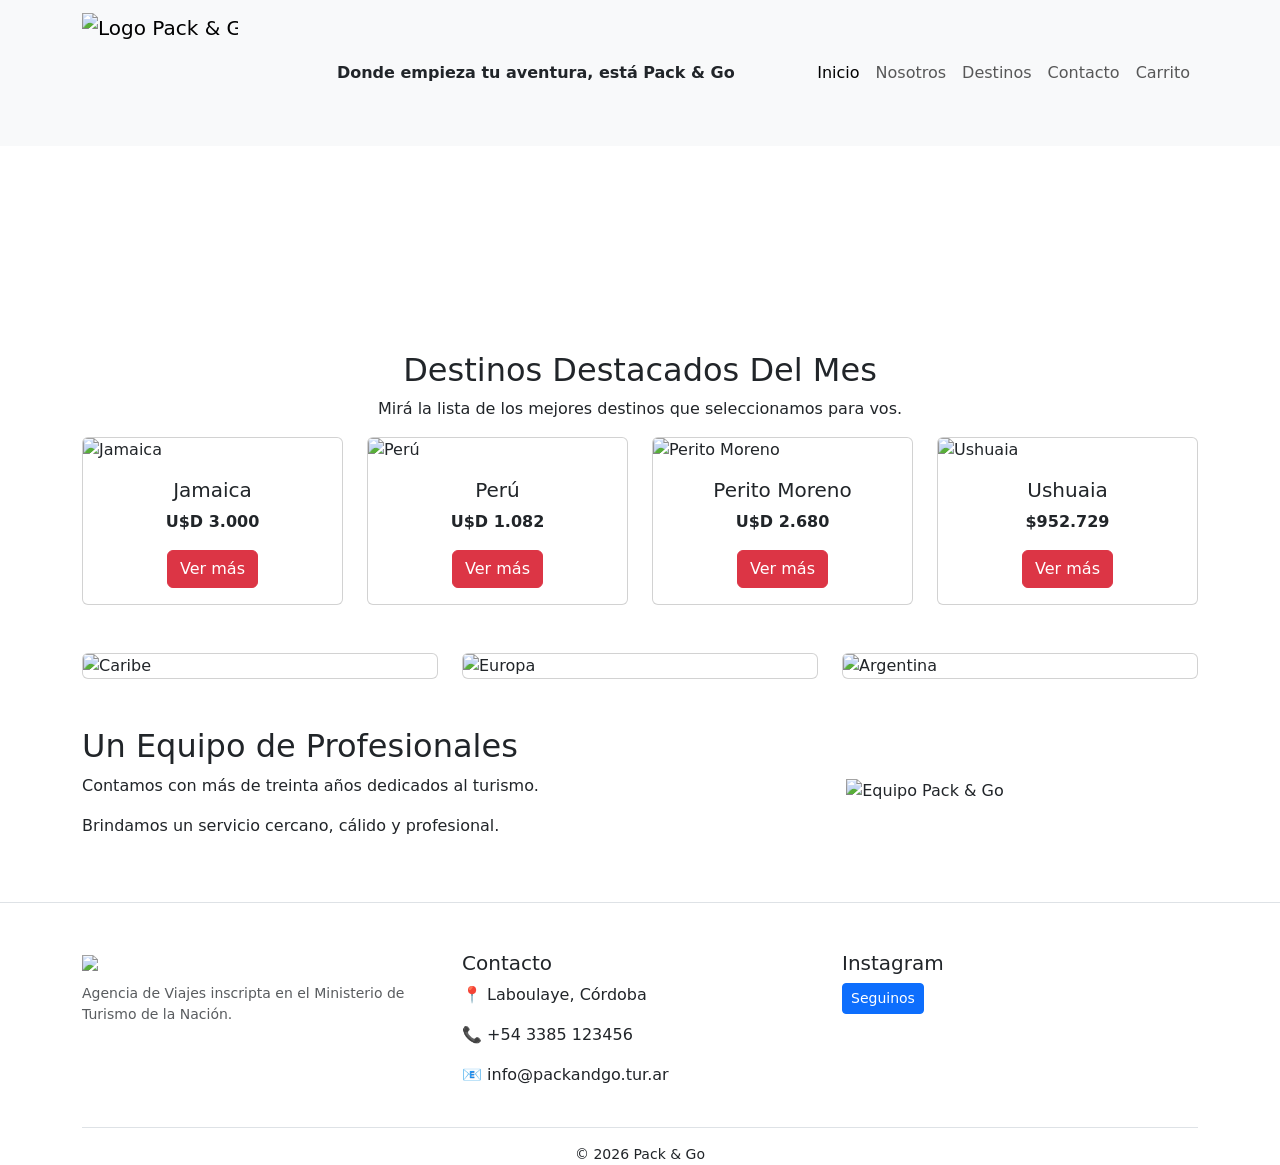
==== index.html @ 4c60fd8f "mover index a root" ====
<!DOCTYPE html>
<html lang="es">
<head>
  <meta charset="UTF-8">
  <meta name="viewport" content="width=device-width, initial-scale=1.0">
  <title>Inicio</title>

  <link href="https://cdn.jsdelivr.net/npm/bootstrap@5.3.3/dist/css/bootstrap.min.css" rel="stylesheet">
<link rel="stylesheet" href="css/style.css">
</head>

<body>
<nav class="navbar navbar-expand-lg navbar-light bg-light">
  <div class="container">
    
    <a class="navbar-brand d-flex align-items-center" href="inicio.html">
      <img src="LOGOVIAJE.png" alt="Logo Pack & Go" style="height: 120px;" class="me-2">
    </a>

    <div class="text-center w-100">
      <span class="fw-bold">Donde empieza tu aventura, está Pack & Go</span>
    </div>

    <button class="navbar-toggler" type="button" data-bs-toggle="collapse"
      data-bs-target="#navbarNavDropdown">
      <span class="navbar-toggler-icon"></span>
    </button>

    <div class="collapse navbar-collapse" id="navbarNavDropdown">
      <ul class="navbar-nav ms-auto">

        <li class="nav-item">
          <a class="nav-link active" href="inicio.html">Inicio</a>
        </li>

        <li class="nav-item">
          <a class="nav-link" href="Nosotros.html">
            Nosotros
          </a>
        </li>

        <li class="nav-item">
          <a class="nav-link" href="destinos.html" >
            Destinos
          </a>
        </li>

        <li class="nav-item">
          <a class="nav-link" href="Contactanos.html" >
            Contacto
          </a>
        </li>

      <li class="nav-item">
          <a class="nav-link" href="carrito.html">Carrito</a>
        </li>

      </ul>
    </div>
  </div>
</nav>

<div class="video-container">
  <video autoplay muted loop>
    <source src="Video Horizontal Argentina Paisajes 25 de mayo Fecha Patria.mp4" type="video/mp4">
  </video>
</div>

<section class="container my-5">
  <h2 class="text-center">Destinos Destacados Del Mes</h2>
  <p class="text-center">Mirá la lista de los mejores destinos que seleccionamos para vos.</p>

  <div class="row row-cols-1 row-cols-md-4 g-4">

    <div class="col">
      <div class="card h-100">
        <img src="jamaica.jpeg" class="card-img-top" alt="Jamaica">
        <div class="card-body text-center">
          <h5 class="card-title">Jamaica</h5>
          <p class="fw-bold">U$D 3.000</p>
          <a href="destinos.html" class="btn btn-danger" >Ver más</a>
        </div>
      </div>
    </div>

    <div class="col">
      <div class="card h-100">
        <img src="peru.jpeg" class="card-img-top" alt="Perú">
        <div class="card-body text-center">
          <h5 class="card-title">Perú</h5>
          <p class="fw-bold">U$D 1.082</p>
          <a href="destinos.html" class="btn btn-danger" >Ver más</a>
        </div>
      </div>
    </div>

    <div class="col">
      <div class="card h-100">
        <img src="peritomoreno.jpeg" class="card-img-top" alt="Perito Moreno">
        <div class="card-body text-center">
          <h5 class="card-title">Perito Moreno</h5>
          <p class="fw-bold">U$D 2.680</p>
          <a href="destinos.html" class="btn btn-danger" >Ver más</a>
        </div>
      </div>
    </div>

    <div class="col">
      <div class="card h-100">
        <img src="ushuaia.jpeg" class="card-img-top" alt="Ushuaia">
        <div class="card-body text-center">
          <h5 class="card-title">Ushuaia</h5>
          <p class="fw-bold">$952.729</p>
          <a href="destinos.html" class="btn btn-danger" >Ver más</a>
        </div>
      </div>
    </div>

  </div>
</section>

<section class="container my-5">
  <div class="row g-4">

    <div class="col-md-4">
      <div class="card">
        <img src="puntacana.jpeg" class="card-img" alt="Caribe">
      </div>
    </div>

    <div class="col-md-4">
      <div class="card">
        <img src="roma.jfif" class="card-img" alt="Europa">
      </div>
    </div>

    <div class="col-md-4"> 
      <div class="card">
        <img src="bariloche.jpeg" class="card-img" alt="Argentina">
      </div>
    </div>

  </div>
</section>
<section class="container my-5">
  <div class="row align-items-center">
    <div class="col-md-6">
      <h2>Un Equipo de Profesionales</h2>
      <p>Contamos con más de treinta años dedicados al turismo.</p>
      <p>Brindamos un servicio cercano, cálido y profesional.</p>
    </div>

    <div class="col-md-6 text-center">
      <img src="equipo.png" class="img-fluid img-equipo" alt="Equipo Pack & Go">
    </div>
  </div>
</section>  

<footer class="bg-white border-top pt-5">
  <div class="container">
    <div class="row">

      <div class="col-md-4 mb-4">
        <img src="LOGOVIAJE.png" style="max-width: 160px;">
        <p class="small text-muted mt-2">
          Agencia de Viajes inscripta en el Ministerio de Turismo de la Nación.
        </p>
      </div>

      <div class="col-md-4 mb-4">
        <h5>Contacto</h5>
        <p>📍 Laboulaye, Córdoba</p>
        <p>📞 +54 3385 123456</p>
        <p>📧 info@packandgo.tur.ar</p>
      </div>

      <div class="col-md-4 mb-4">
        <h5>Instagram</h5>
        <a href="#" class="btn btn-primary btn-sm">Seguinos</a>
      </div>
    </div>

    <div class="text-center border-top pt-3 small">
      © 2026 Pack & Go
    </div>
  </div>
</footer>

<script src="https://cdn.jsdelivr.net/npm/bootstrap@5.3.3/dist/js/bootstrap.bundle.min.js"></script>

</body>
</html>
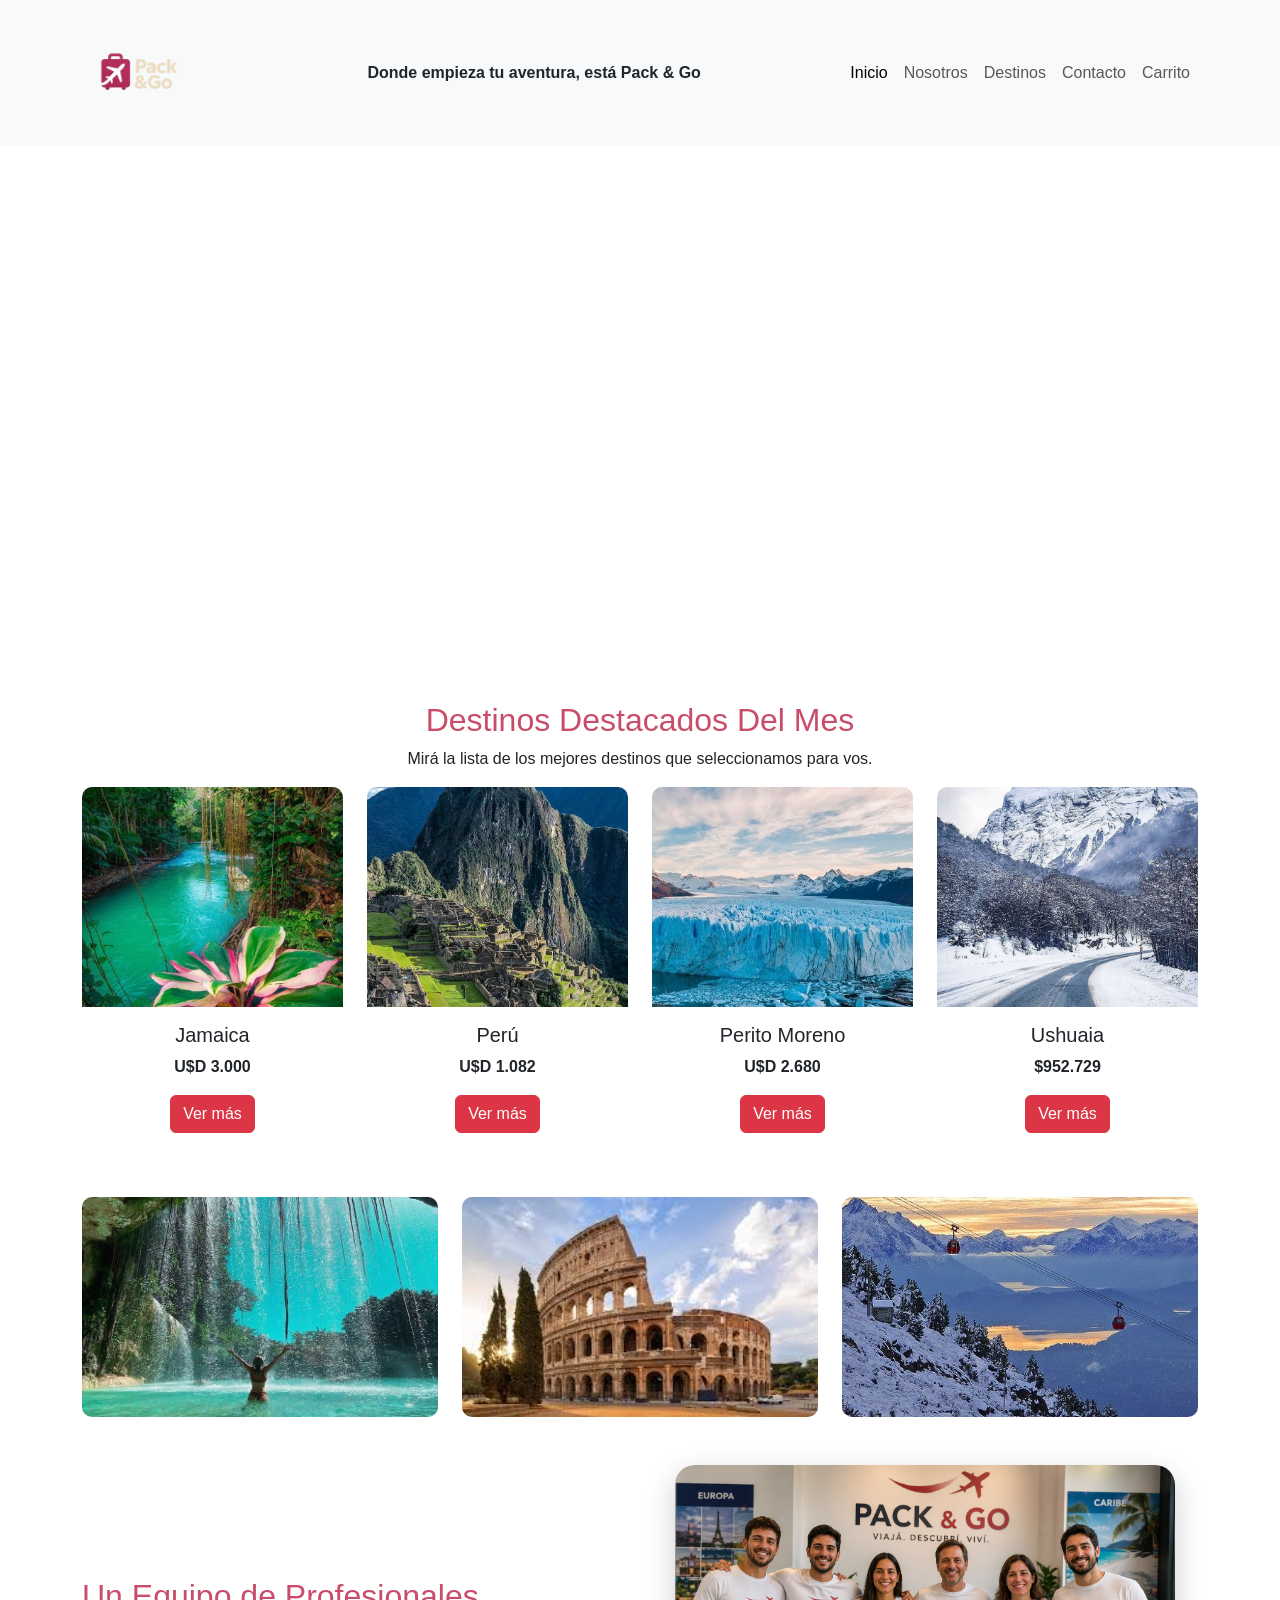
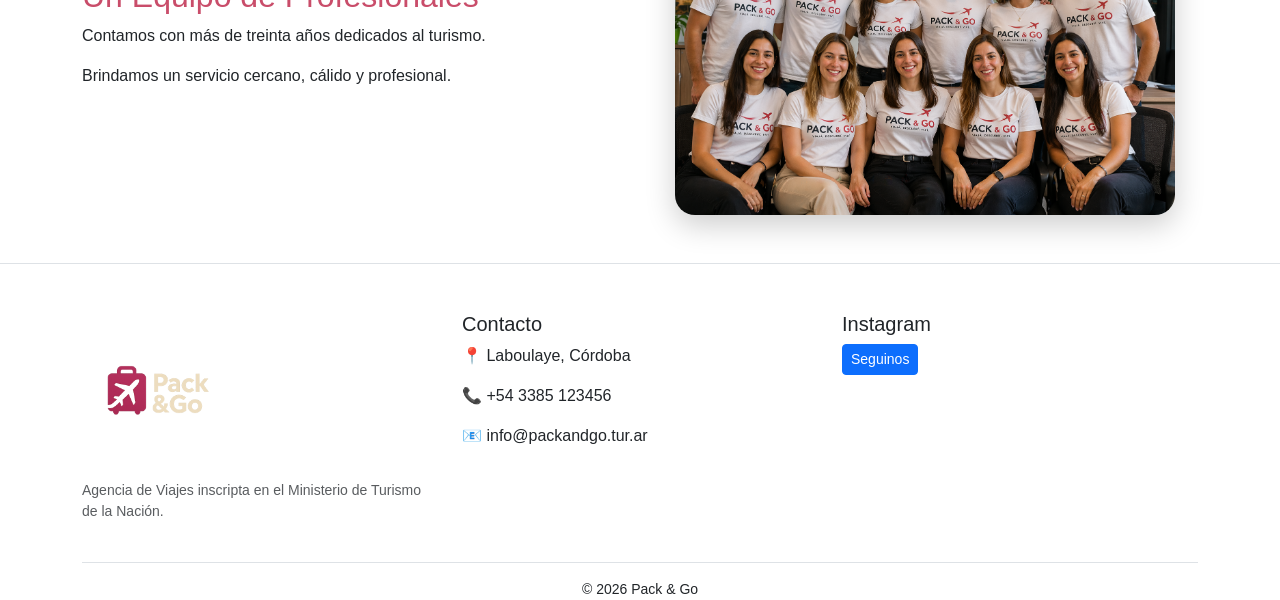
==== commit 7b240702: "fix index nombre correcto" ====
--- a/index.html
+++ b/index.html
@@ -34,7 +34,7 @@
         </li>
 
         <li class="nav-item">
-          <a class="nav-link" href="Nosotros.html">
+          <a class="nav-link" href="nosotros.html">
             Nosotros
           </a>
         </li>
@@ -46,7 +46,7 @@
         </li>
 
         <li class="nav-item">
-          <a class="nav-link" href="Contactanos.html" >
+          <a class="nav-link" href="contactanos.html" >
             Contacto
           </a>
         </li>
--- a/css/style.css
+++ b/css/style.css
@@ -0,0 +1,194 @@
+* {
+  margin: 0;
+  padding: 0;
+  box-sizing: border-box;
+}
+
+body {
+  font-family: Arial, sans-serif;
+}
+
+.navbar img {
+  height: 100px;
+}
+
+h1, h2, h3 {
+  color: #c94d6a;
+}
+
+video {
+  width: 100%;
+  height: 500px;
+  object-fit: cover;
+}
+
+.card {
+  border: none;
+  border-radius: 10px;
+  overflow: hidden;
+  height: 100%;
+  display: flex;
+  flex-direction: column;
+  transition: 0.3s;
+}
+
+.card:hover {
+  transform: scale(1.03);
+  box-shadow: 0 10px 20px rgba(0, 0, 0, 0.2);
+}
+
+.card img {
+  width: 100%;
+  height: 220px;
+  object-fit: cover;
+}
+
+.card .card-body {
+  flex-grow: 1;
+}
+
+.row {
+  align-items: stretch;
+}
+
+.hero {
+  position: relative;
+  width: 100%;
+  height: 60vh;
+  overflow: hidden;
+}
+
+.hero img {
+  width: 100%;
+  height: 100%;
+  object-fit: cover;
+}
+
+.hero::after {
+  content: "";
+  position: absolute;
+  width: 100%;
+  height: 100%;
+  background: rgba(0, 0, 0, 0.4);
+}
+
+.compromiso-section {
+  display: flex;
+  gap: 40px;
+  padding: 60px 20px;
+  background: white;
+  border-radius: 15px;
+  margin: 40px auto;
+  max-width: 1100px;
+  box-shadow: 0 10px 30px rgba(0, 0, 0, 0.1);
+}
+
+.compromiso-section .contenido {
+  flex: 1;
+}
+
+.compromiso-section .titulo {
+  font-size: 36px;
+}
+
+.compromiso-section p {
+  color: #555;
+}
+
+.compromiso-section .icono-texto {
+  background: #f8f8f8;
+  padding: 10px;
+  border-radius: 8px;
+  margin-top: 10px;
+  transition: 0.3s;
+}
+
+.compromiso-section .icono-texto:hover {
+  background: #ffe5eb;
+  transform: translateX(5px);
+}
+
+.compromiso-section .imagen img {
+  width: 100%;
+  height: 350px;
+  object-fit: cover;
+  border-radius: 10px;
+}
+
+.contenedor-grid {
+  display: grid;
+  grid-template-columns: repeat(4, 1fr);
+  gap: 20px;
+  padding: 40px 20px;
+}
+
+.contenedor-grid .tarjeta {
+  background: linear-gradient(135deg, white, #f8f8f8);
+  border: 1px solid #eee;
+  padding: 30px;
+  border-radius: 10px;
+  text-align: center;
+  transition: 0.3s;
+}
+
+.contenedor-grid .tarjeta:hover {
+  transform: translateY(-10px) scale(1.02);
+}
+
+.contenedor-grid h3 {
+  margin-bottom: 10px;
+}
+
+.contenedor-grid p {
+  color: #666;
+}
+
+.info-card {
+  background: linear-gradient(135deg, #c94d6a, #ff7a95);
+  color: white;
+  text-align: center;
+  padding: 50px;
+  border-radius: 15px;
+  margin: 40px 20px;
+}
+
+.info-card h2 {
+  font-size: 36px;
+}
+
+.img-equipo {
+  width: 100%;
+  max-width: 500px;
+  height: 350px;
+  object-fit: cover;
+  border-radius: 20px;
+  box-shadow: 0 10px 30px rgba(0, 0, 0, 0.2);
+  transition: 0.4s;
+}
+
+.img-equipo:hover {
+  transform: scale(1.05);
+  box-shadow: 0 20px 40px rgba(0, 0, 0, 0.3);
+}
+
+@media (max-width: 768px) {
+  video {
+    height: 250px;
+  }
+  .hero {
+    height: 40vh;
+  }
+  .compromiso-section {
+    flex-direction: column;
+    text-align: center;
+  }
+  .contenedor-grid {
+    grid-template-columns: 1fr;
+  }
+  .img-equipo {
+    height: 250px;
+    margin-top: 20px;
+  }
+}
+
+/*# sourceMappingURL=style.css.map */
